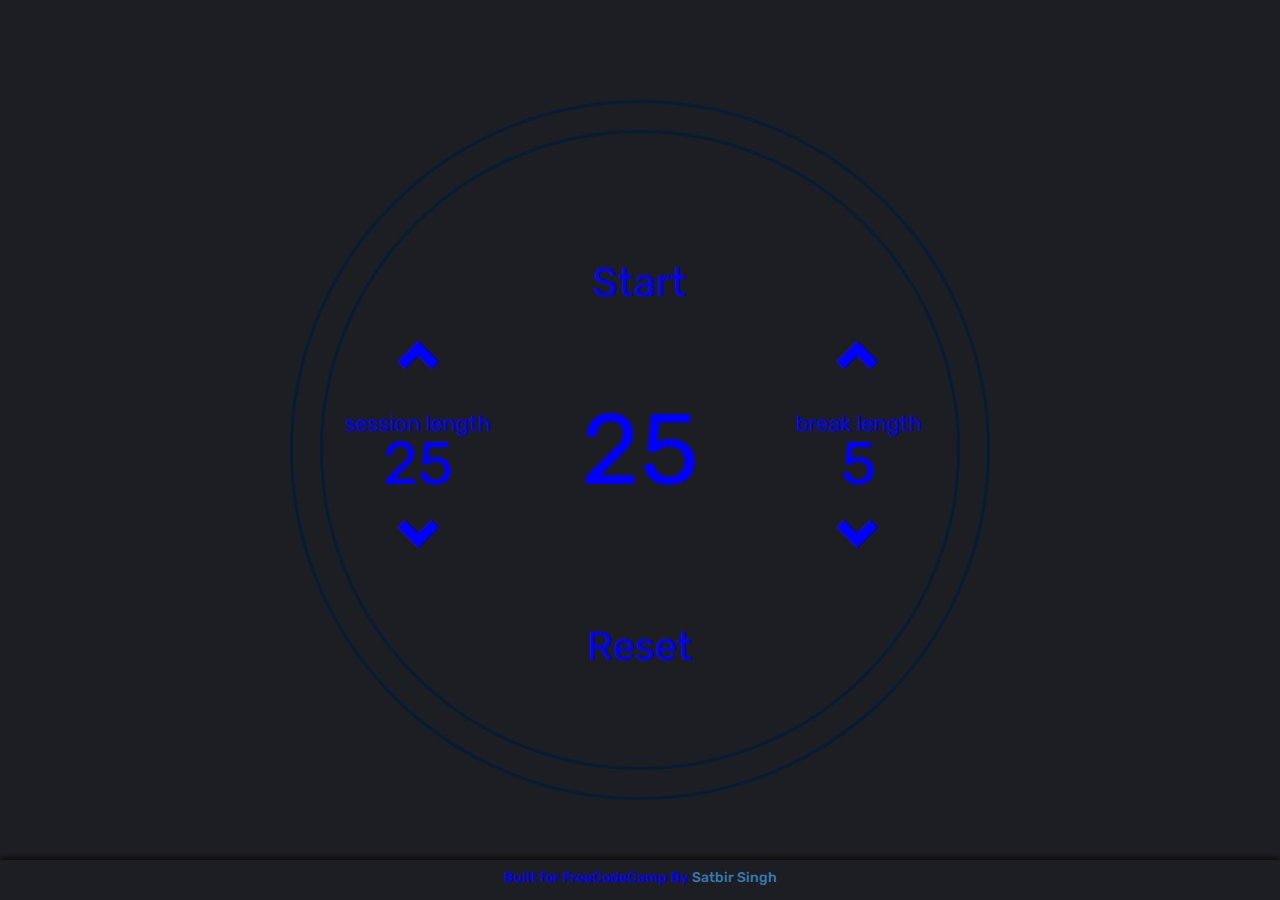
==== index.html @ a532c641 "Add files via upload" ====
<!DOCTYPE html>
<html lang="en" >
<head>
  <meta charset="UTF-8">
  <title>CodePen - Pomodoro Clock</title>
  <link href='https://fonts.googleapis.com/css?family=Rubik' rel='stylesheet' type='text/css'><link rel='stylesheet' href='https://cdnjs.cloudflare.com/ajax/libs/animate.css/3.2.3/animate.min.css'>
<link rel='stylesheet' href='https://maxcdn.bootstrapcdn.com/bootstrap/3.3.5/css/bootstrap.min.css'><link rel="stylesheet" href="./style.css">

</head>
<body>
<!-- partial:index.partial.html -->
<div class="wrapper">
  <div class="spinner progress-pie"></div>
  <div class="filler progress-pie"></div>
  <div class="mask"></div>
  <div class="border"></div>
  <div class="timer">
    

    <span id="set-session-up"  class="button glyphicon glyphicon-chevron-up"></span>

    <span id="set-session-dn"  class="button glyphicon glyphicon-chevron-down"></span>

    <span id="set-break-up"  class="button glyphicon glyphicon-chevron-up"></span>

    <span id="set-break-dn" class="button glyphicon glyphicon-chevron-down"></span>

    <div class="session-length">
      <p>session length</p>
      <p><span id="session-length"></span></p>
    </div>
    <div class="timer-container" id="timer">
    </div>
    <div class="break-length">
      <p>break length</p>
      <p><span id="break-length"></span></p>
    </div>

    <button id="start-pause-timer" class="btn-block button">Start</button>
    
    <button id="reset-timer" class="btn-block button">Reset</button>
    <p class="s-or-b" id="s-or-b"></p>

  </div>
</div>

<div class="footer">
  <h5>Built for FreeCodeCamp By <a href="https://www.linkedin.com/in/satbir-singh-118851122/" target="_blank" >Satbir Singh</a> </h5>
</div>
<!-- partial -->
  <script src='https://cdnjs.cloudflare.com/ajax/libs/jquery/3.1.1/jquery.min.js'></script><script  src="./script.js"></script>

</body>
</html>
---- style.css ----
* {
  font-family: 'Rubik', sans-serif;
  border-color: #041D37!important;
  color: blue;
}

body {
  background: #1d1e21;
}

p {
  font-size: 22px;
  text-align: center;
}

.glyphicon {
  font-size: 45px;
}

.wrapper {
  width: 700px;
  height: 700px;
  position: absolute;
  left: 50%;
  top: 50%;
  transform: translate(-50%, -50%);
  background: inherit;
}

.timer {
  position: relative;
  height: 640px;
  width: 640px;
  left: 30px;
  top: 30px;
  z-index: 500;
  background: #1d1e21;
  border: solid;
  border-radius: 50%;
  padding: 20px;
  overflow: hidden;
}

.border {
  width: 700px;
  height: 700px;
  position: absolute;
  left: 50%;
  top: 50%;
  transform: translate(-50%, -50%);
  border: solid;
  border-radius: 50%;
  z-index: 400;
}

#set-session-up {
  position: absolute;
  left: 75px;
  top: 200px;
}

#set-session-dn {
  position: absolute;
  left: 75px;
  top: 380px;
}

#set-break-up {
  position: absolute;
  right: 75px;
  top: 200px;
}

#set-break-dn {
  position: absolute;
  right: 75px;
  top: 380px;
}

.session-length {
  position: absolute;
  left: 22px;
  top: 275px;
  font-size: 60px;
}

#session-length {
  font-size: 60px;
  line-height: 50%;
}

.timer-container {
  position: absolute;
  left: 50%;
  top: 50%;
  transform: translate(-50%, -50%);
  font-size: 100px;
}

.s-or-b {
  position: relative;
  top: 220px;
  font-size: 80px;
  z-index: -100;
  background-color: none!important;
}

.break-length {
  position: absolute;
  right: 35px;
  top: 275px;
}

#break-length {
  font-size: 60px;
  line-height: 50%;
}

.button {
  border: none;
  background: none;
}

.button:hover, .button > :first-child:hover {
  transform: scale(1.2);
  color: #f1f1f4;
  text-shadow: 0px 0px 10px #9999ff;
  transition: ease 0.2s;
}

.button:focus {
  outline: none!important;
}

.button:active {
  outline: none!important;
}

button {
  font-size: 40px;
  border: none;
  background: none;
  outline: none;
}

#start-pause-timer {
  position: relative;
  top: 100px;
}

#reset-timer {
  position: relative;
  top: 400px;
}

.timer-done {
  animation: fade 5s ease-in-out;
  -webkit-animation: fade 5s ease-in-out;
}

@keyframes fade {
  0%, 100% {
    background-color: #373276;
  }
  5%,
  50% {
    background-color: #6600ff;
    color: #f1f1f4;
    text-shadow: 0px 0px 3px #9999ff;
    transform: scale(1.05);
  }
}
/* CIRCULAR LOADING BAR THINGY*/

.progress-pie {
  width: 350px;
  height: 700px;
  transform-origin: 100%;
  position: absolute;
  background: red;
}

.spinner {
  border-radius: 350px 0 0 350px;
  z-index: 200;
}

.filler {
  border-radius: 0 350px 350px 0;
  z-index: 100;
  left: 50%;
  opacity: 0;
}

.mask {
  width: 50%;
  height: 100%;
  position: absolute;
  z-index: 300;
  opacity: 1;
  background: inherit;
}

div.footer {
  position: absolute;
  bottom: 0;
  left: 0;
  height: 40px;
  width: 100%;
  padding-top: 0px;
  text-align: center;
  font-size: 10px;
  margin-top: 20px;
  background: inherit;
  box-shadow: 0px -2px 5px #0C090A;
}

a.footer {
  text-decoration: none;
  color: white;
}
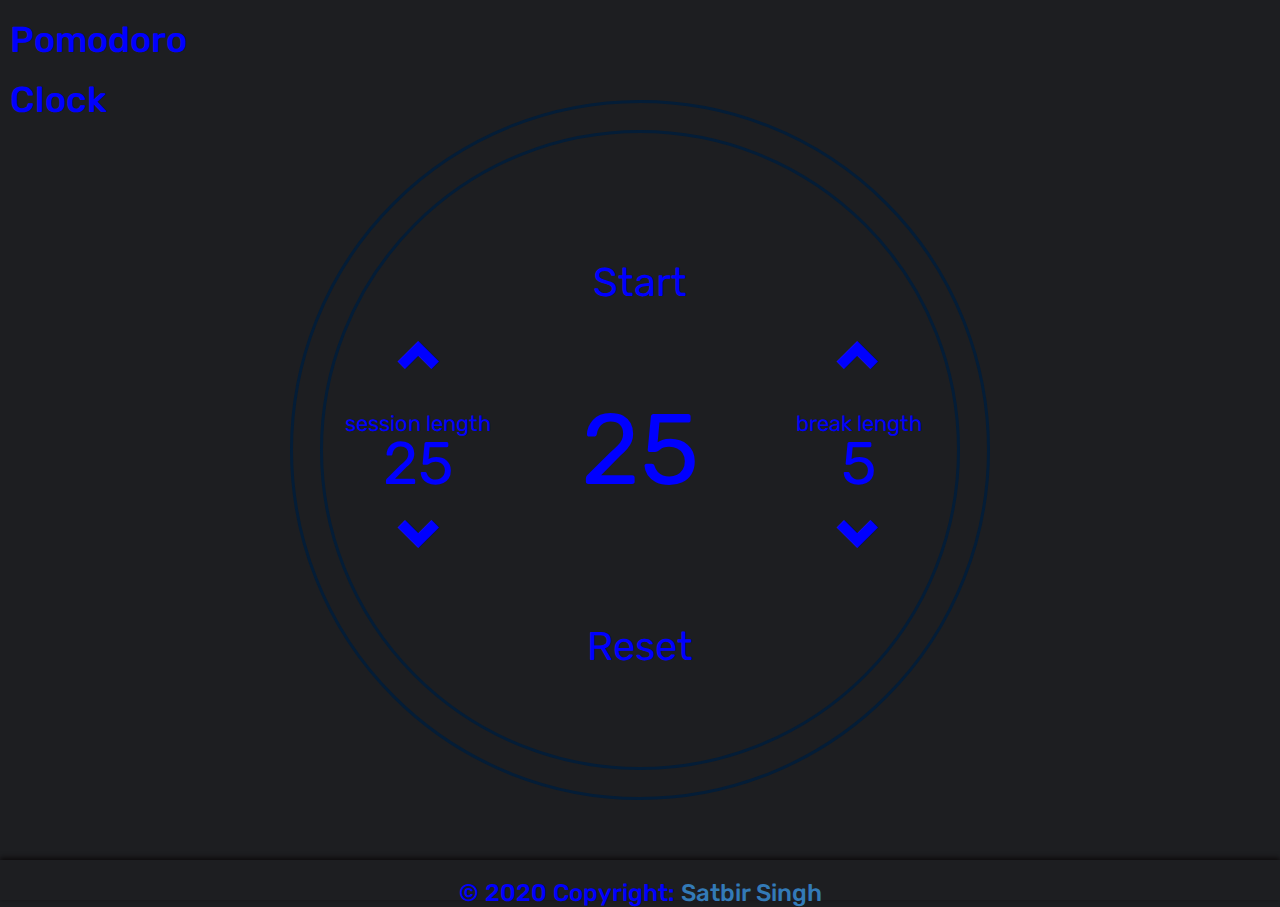
==== commit d84ab93d: "Update index.html" ====
--- a/index.html
+++ b/index.html
@@ -2,18 +2,31 @@
 <html lang="en" >
 <head>
   <meta charset="UTF-8">
-  <title>CodePen - Pomodoro Clock</title>
+  <title>Pomodoro Clock</title>
   <link href='https://fonts.googleapis.com/css?family=Rubik' rel='stylesheet' type='text/css'><link rel='stylesheet' href='https://cdnjs.cloudflare.com/ajax/libs/animate.css/3.2.3/animate.min.css'>
 <link rel='stylesheet' href='https://maxcdn.bootstrapcdn.com/bootstrap/3.3.5/css/bootstrap.min.css'><link rel="stylesheet" href="./style.css">
 
 </head>
 <body>
-<!-- partial:index.partial.html -->
+
+
+<div class="pomodoro" style="margin-left:10px;">
+    <h1>Pomodoro </h1>
+</div>
+
+<div class="pomodoro" style="margin-left:10px;" >
+  <h1>Clock </h1>
+</div>
+
 <div class="wrapper">
   <div class="spinner progress-pie"></div>
+
   <div class="filler progress-pie"></div>
+
   <div class="mask"></div>
+
   <div class="border"></div>
+
   <div class="timer">
     
 
@@ -45,9 +58,12 @@
 </div>
 
 <div class="footer">
-  <h5>Built for FreeCodeCamp By <a href="https://www.linkedin.com/in/satbir-singh-118851122/" target="_blank" >Satbir Singh</a> </h5>
+  <h3>© 2020 Copyright:
+    <a href="https://www.linkedin.com/in/satbir007/"> Satbir Singh</a> </h3>
 </div>
-<!-- partial -->
+
+
+
   <script src='https://cdnjs.cloudflare.com/ajax/libs/jquery/3.1.1/jquery.min.js'></script><script  src="./script.js"></script>
 
 </body>
